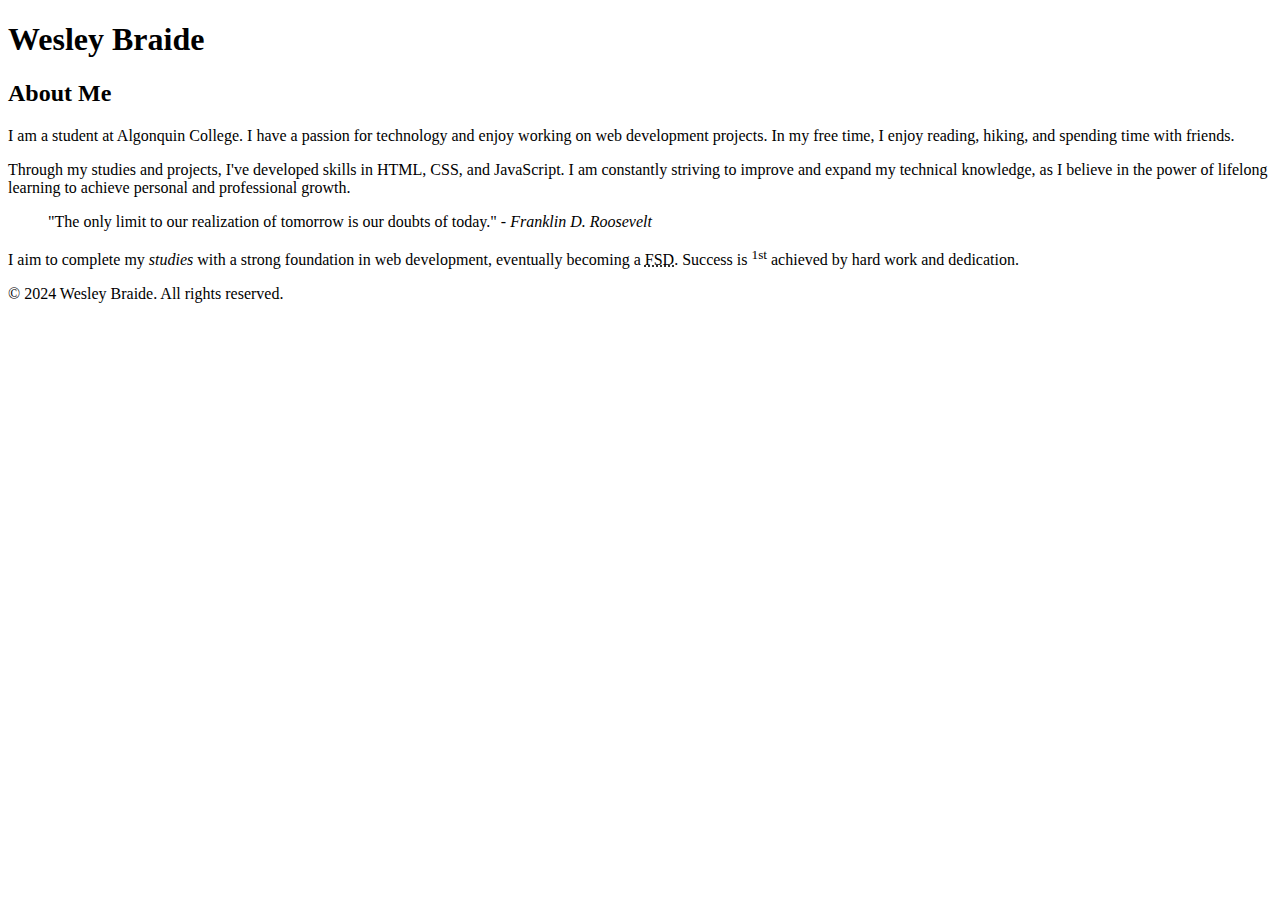
==== html-assignment/index.html @ b52de32f "Add HTML assignment page with About Me and motivational quote" ====
<!DOCTYPE html>
<html lang="en">
<head>
    <meta charset="UTF-8">
    <meta name="viewport" content="width=device-width, initial-scale=1.0">
    <title>Wesley Braide's Website</title>
</head>
<body>
    <!-- Header with your name -->
    <header>
        <h1>Wesley Braide</h1>
    </header>

    <!-- About Me Section -->
    <article>
        <h2>About Me</h2>
        <p>I am a student at Algonquin College. I have a passion for technology and enjoy working on web development projects. In my free time, I enjoy reading, hiking, and spending time with friends.</p>
        
        <p>Through my studies and projects, I've developed skills in HTML, CSS, and JavaScript. I am constantly striving to improve and expand my technical knowledge, as I believe in the power of lifelong learning to achieve personal and professional growth.</p>
    </article>

    <!-- Motivational Quote -->
    <blockquote>
        "The only limit to our realization of tomorrow is our doubts of today." <cite>- Franklin D. Roosevelt</cite>
    </blockquote>

    <!-- Example tags -->
    <p>I aim to complete my <em>studies</em> with a strong foundation in web development, eventually becoming a <abbr title="Full Stack Developer">FSD</abbr>. Success is <sup>1</sup><sup>st</sup> achieved by hard work and dedication.</p>

    <!-- Footer with copyright information -->
    <footer>
        <p>&copy; 2024 Wesley Braide. All rights reserved.</p>
    </footer>
</body>
</html>
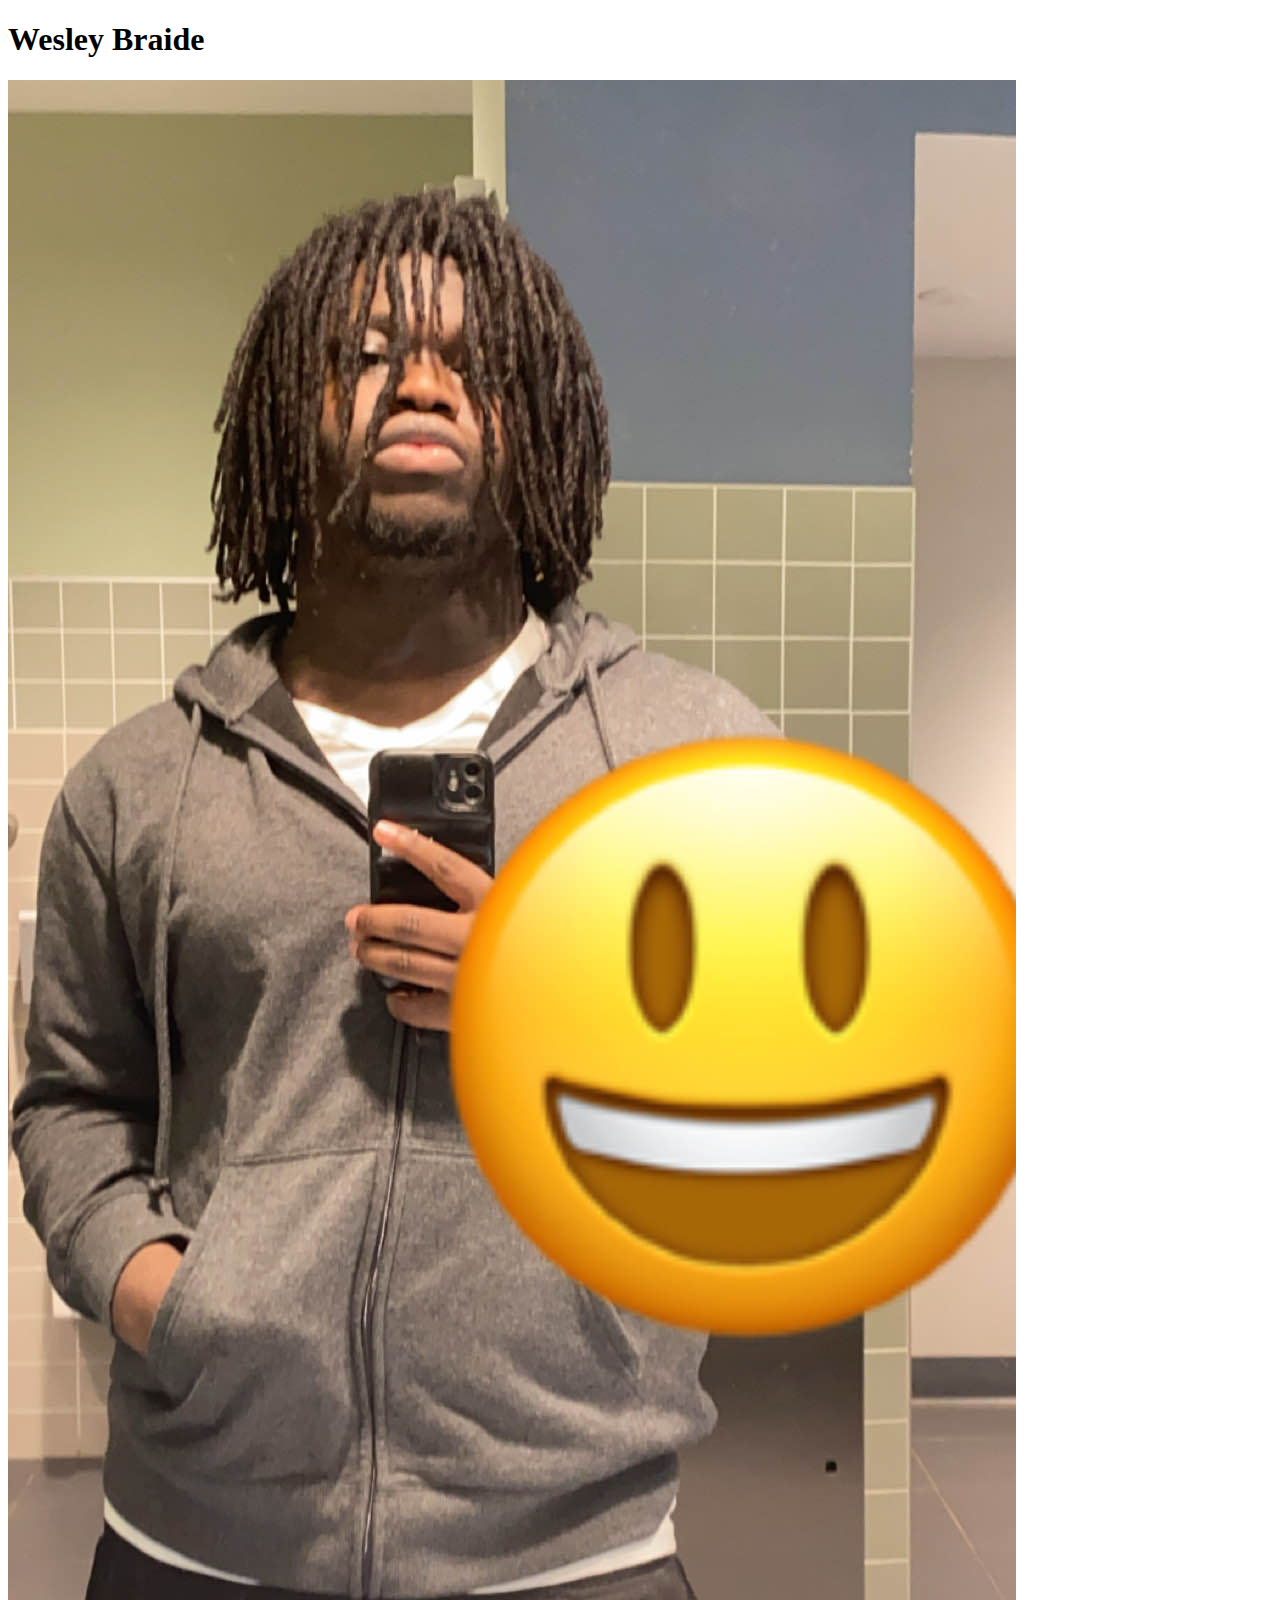
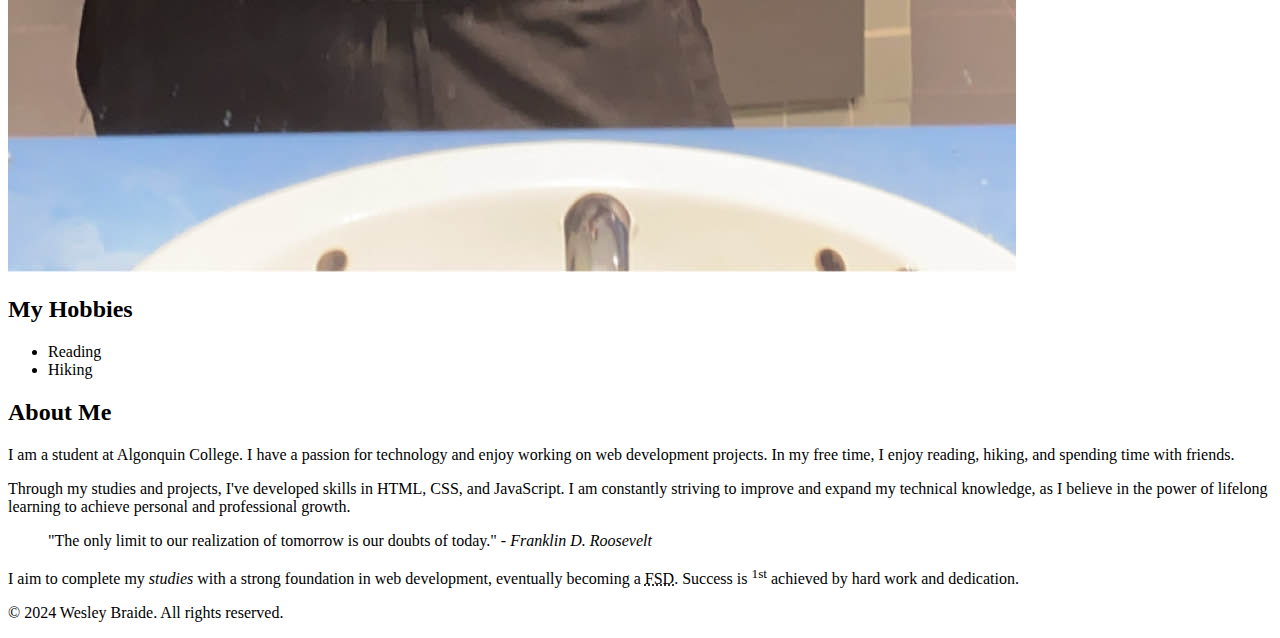
==== commit 87d0cf18: "Update index.html and add notes.html with navigation and hobbies" ====
--- a/html-assignment/index.html
+++ b/html-assignment/index.html
@@ -10,6 +10,15 @@
     <header>
         <h1>Wesley Braide</h1>
     </header>
+
+<!-- Displaying the Image -->
+<img src="images/my-image.jpg" alt="A picture of [Wesley]" />
+
+<h2>My Hobbies</h2>
+<ul>
+    <li>Reading</li>
+    <li>Hiking</li>
+</ul>
 
     <!-- About Me Section -->
     <article>
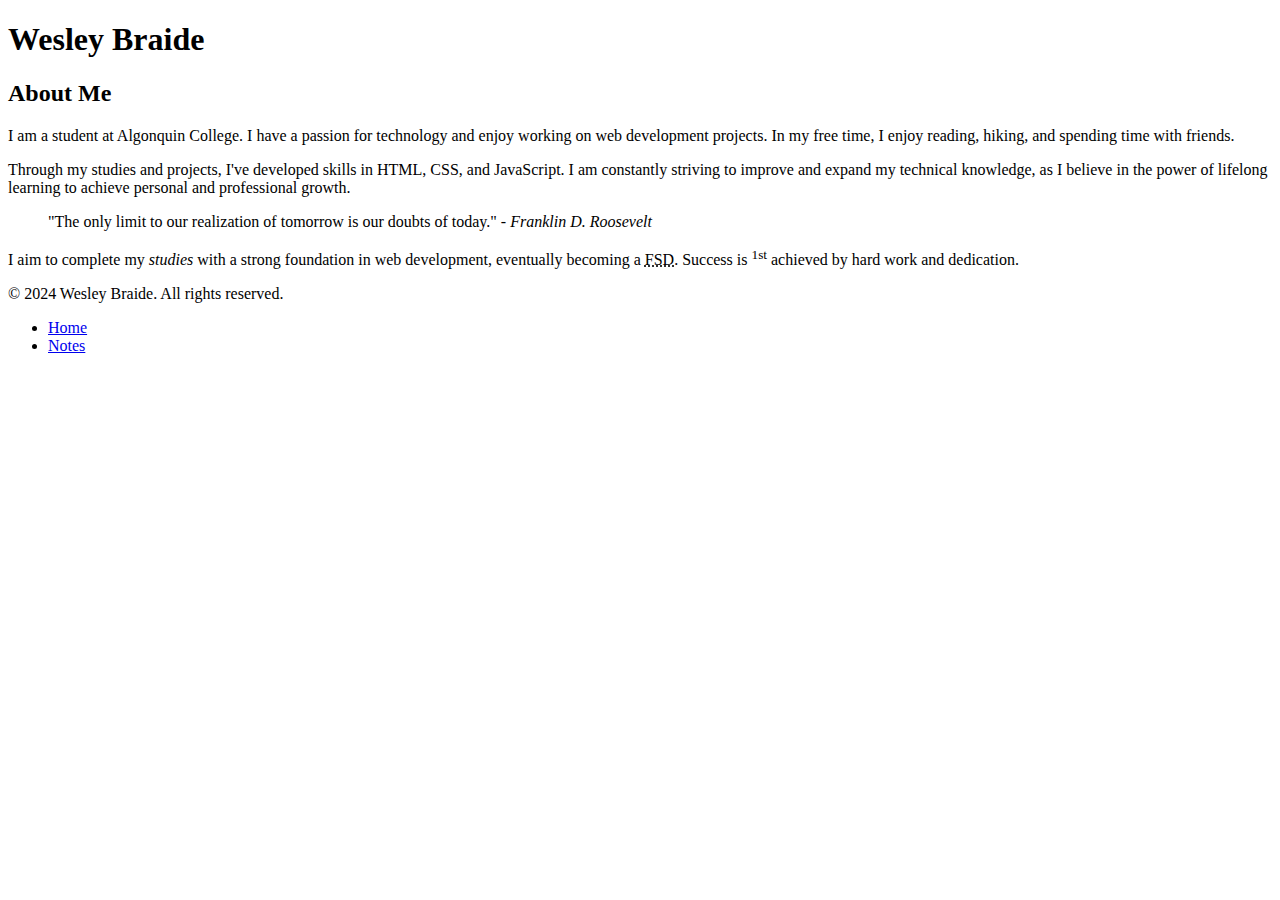
==== commit 3934c066: "Update index.html and notes.html with personal information and navigation" ====
--- a/html-assignment/index.html
+++ b/html-assignment/index.html
@@ -10,15 +10,6 @@
     <header>
         <h1>Wesley Braide</h1>
     </header>
-
-<!-- Displaying the Image -->
-<img src="images/my-image.jpg" alt="A picture of [Wesley]" />
-
-<h2>My Hobbies</h2>
-<ul>
-    <li>Reading</li>
-    <li>Hiking</li>
-</ul>
 
     <!-- About Me Section -->
     <article>
@@ -42,3 +33,10 @@
     </footer>
 </body>
 </html>
+
+<nav>
+    <ul>
+        <li><a href="index.html">Home</a></li>
+        <li><a href="notes.html">Notes</a></li>
+    </ul>
+</nav>
